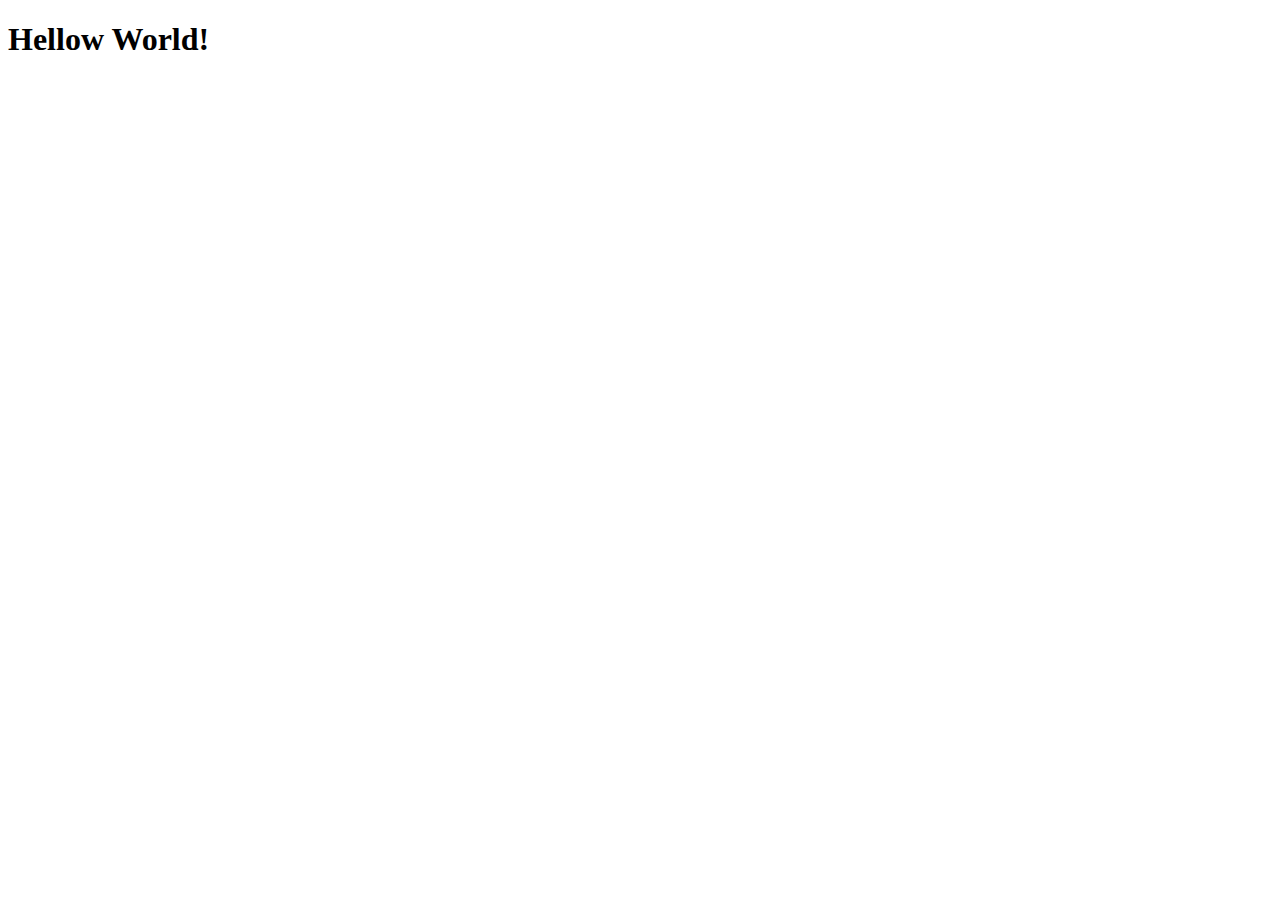
==== index.html @ 7f78e3ce "Realocação de arquivos" ====
<!DOCTYPE html>
<html lang="pt-br">
<head>
    <meta charset="UTF-8">
    <meta name="viewport" content="width=device-width, initial-scale=1.0">
    <title>Projeto Redes Sociais</title>
    <link rel="shortcut icon" href="favicon.ico" type="image/x-icon">
</head>
<body>
    <h1>Hellow World!</h1>
</body>
</html>
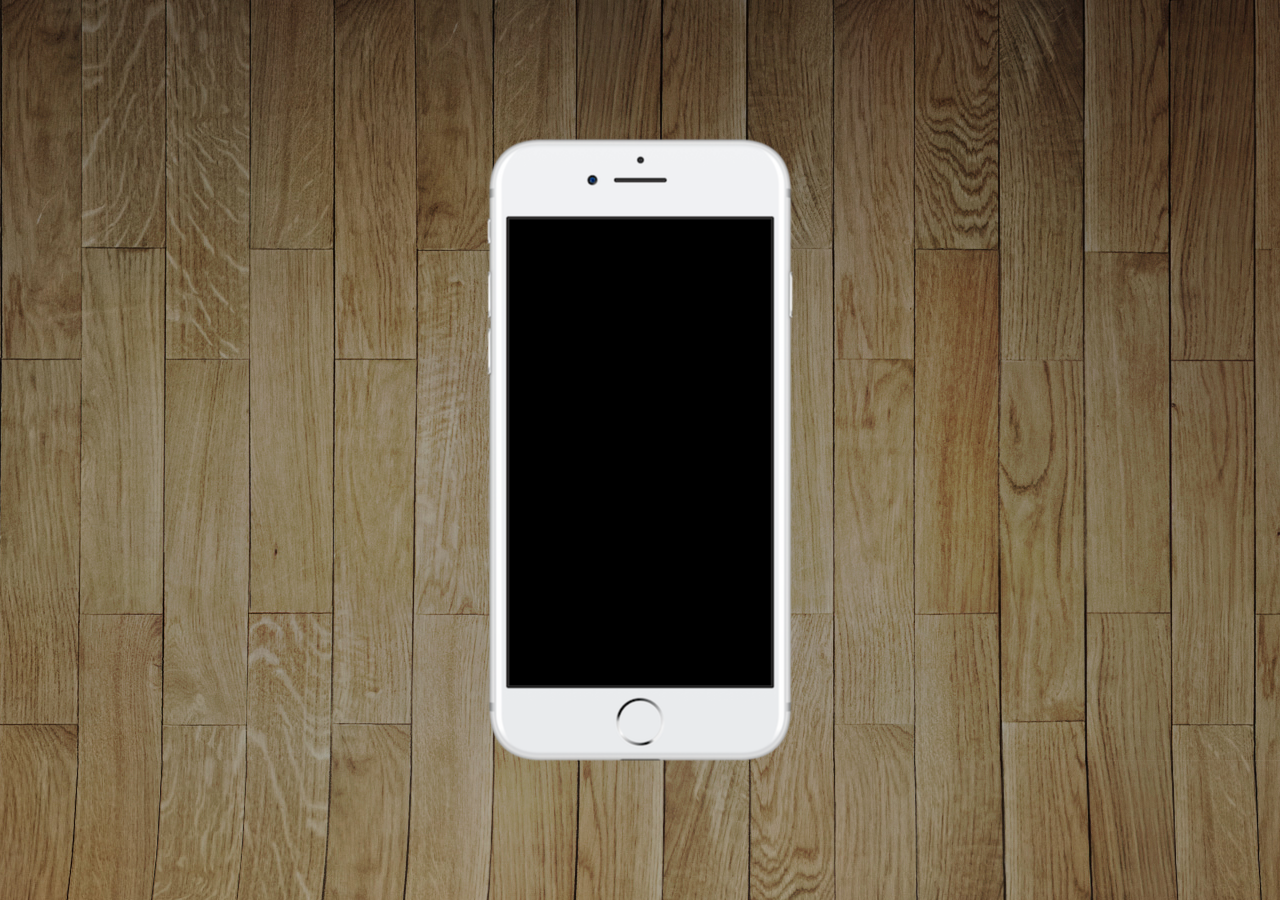
==== commit 66a19b88: "atualização" ====
--- a/index.html
+++ b/index.html
@@ -5,8 +5,16 @@
     <meta name="viewport" content="width=device-width, initial-scale=1.0">
     <title>Projeto Redes Sociais</title>
     <link rel="shortcut icon" href="favicon.ico" type="image/x-icon">
+    <link rel="stylesheet" href="estilos/style.css">
 </head>
 <body>
-    <h1>Hellow World!</h1>
+    <main>
+        <section id="telefone">
+
+        </section>
+        <section id="redes-sociais">
+
+        </section>
+    </main>
 </body>
 </html>--- a/estilos/style.css
+++ b/estilos/style.css
@@ -0,0 +1,33 @@
+@charset "UTF-8";
+
+* {
+    margin: 0px;
+    padding: 0px;
+    font-family: Arial, Helvetica, sans-serif;
+}
+
+html, body {
+    height: 100vh;
+    width: 100vw;
+    background-color: black;
+}
+
+body {
+    background: url('../imagens/fundo-madeira.jpg') no-repeat top center;
+}
+
+main {
+    position: relative;
+    height: 100vh;
+}
+
+section#telefone {
+    position: absolute;
+    top: 50%;
+    left: 50%;
+    transform: translate(-50%, -50%);
+
+    height: 627px;
+    width: 311px;
+    background: url(../imagens/frame-iphone.png) no-repeat;
+}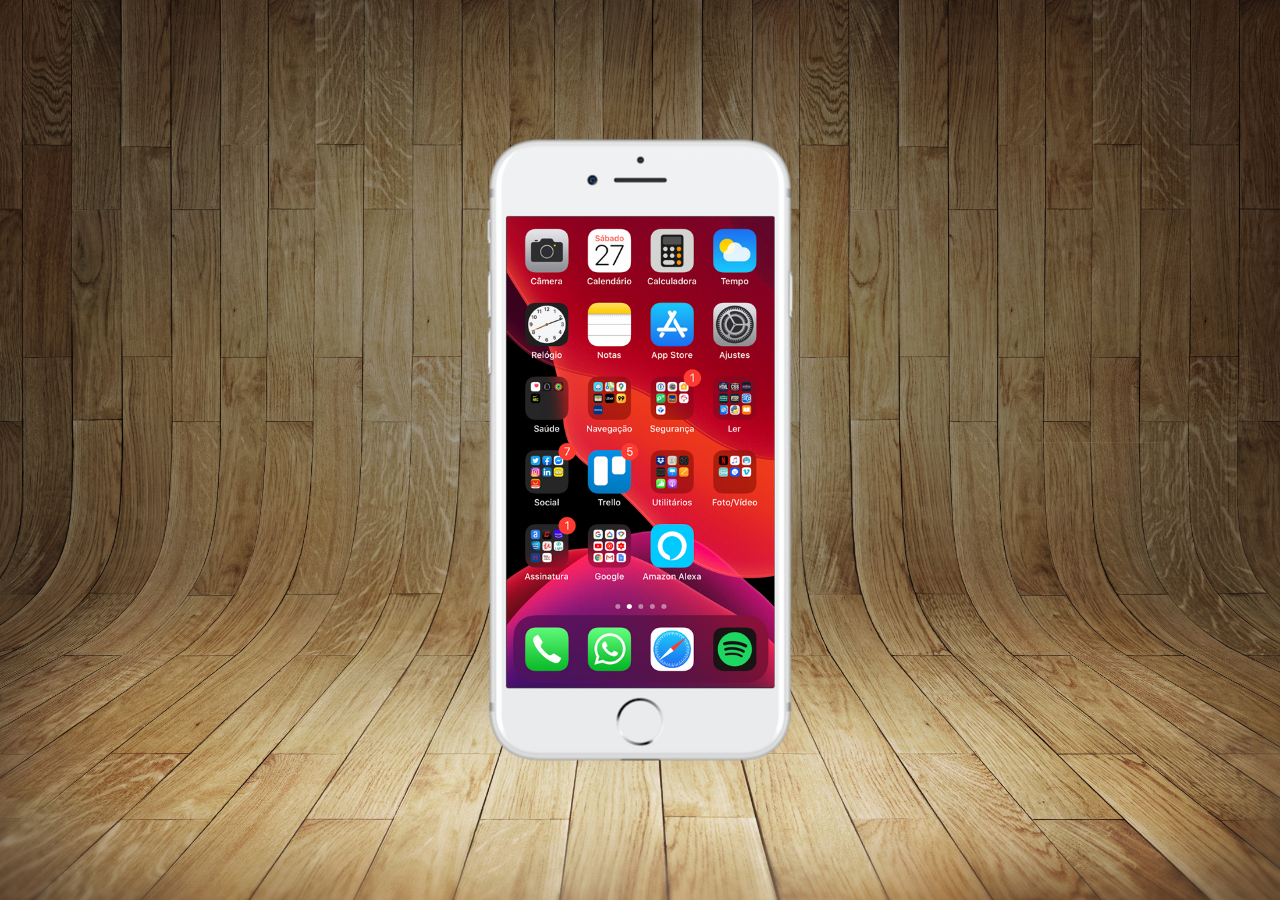
==== commit 2dd1d297: "Criei a tela Home" ====
--- a/index.html
+++ b/index.html
@@ -10,7 +10,7 @@
 <body>
     <main>
         <section id="telefone">
-
+            <iframe src="home.html" name="tela" id="tela" frameborder="0"></iframe>
         </section>
         <section id="redes-sociais">
 
--- a/estilos/style.css
+++ b/estilos/style.css
@@ -14,6 +14,8 @@
 
 body {
     background: url('../imagens/fundo-madeira.jpg') no-repeat top center;
+    background-size: cover;
+    background-attachment: fixed;
 }
 
 main {
@@ -30,4 +32,12 @@
     height: 627px;
     width: 311px;
     background: url(../imagens/frame-iphone.png) no-repeat;
+}
+
+iframe#tela {
+    position: relative;
+    top: 80px;
+    left: 22px;
+    width: 268px;
+    height: 471px;
 }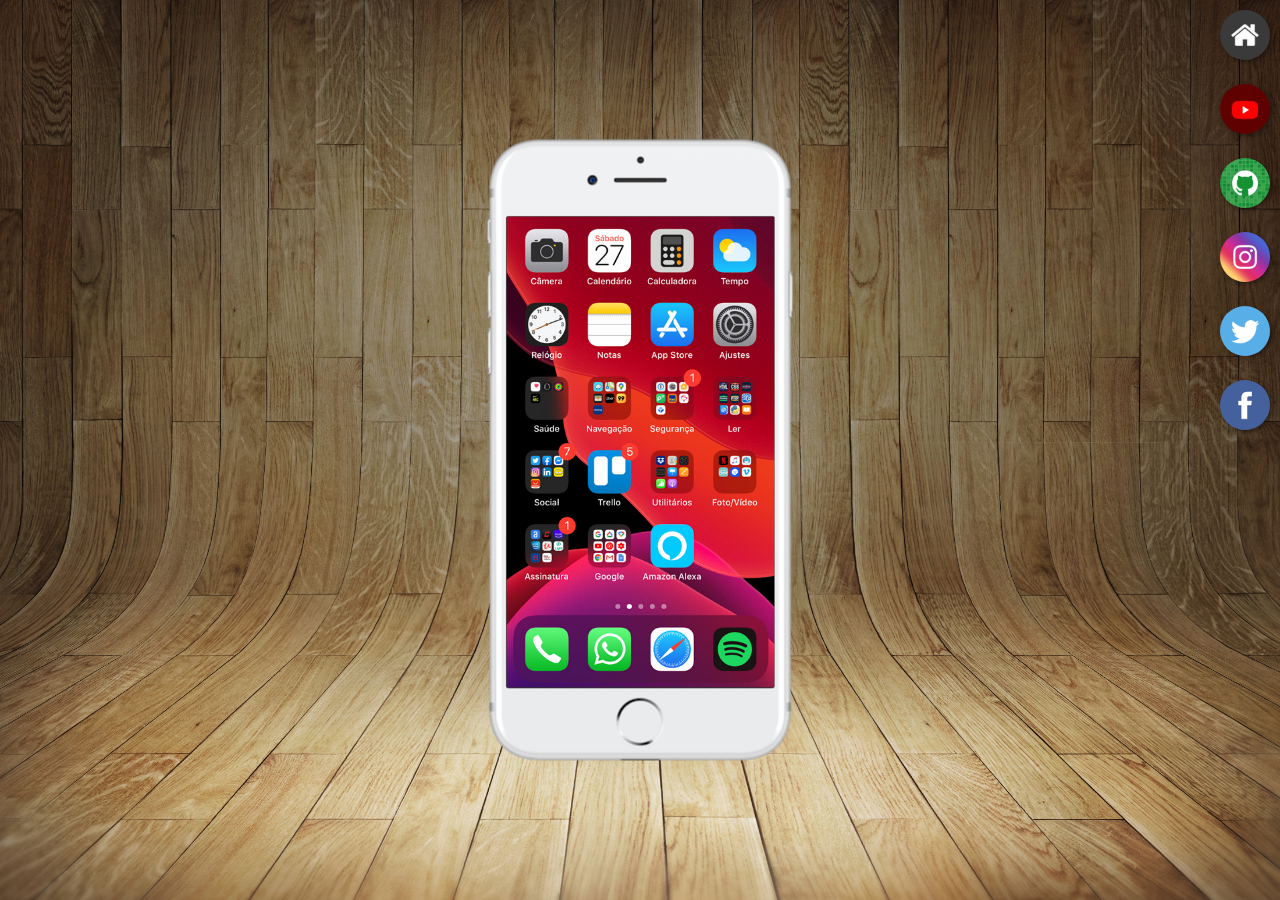
==== commit fc9a871b: "Update styles" ====
--- a/index.html
+++ b/index.html
@@ -10,10 +10,17 @@
 <body>
     <main>
         <section id="telefone">
-            <iframe src="home.html" name="tela" id="tela" frameborder="0"></iframe>
+            <iframe src="home.html" name="tela" id="tela" frameborder="0">
+                Seu navegador não é compatível com isso.
+            </iframe>
         </section>
         <section id="redes-sociais">
-
+            <a href="#" target="tela"><img src="imagens/logo-home.jpg" alt="Home"></a><br>
+            <a href="#" target="tela"><img src="imagens/logo-youtube.jpg" alt="Youtube"></a><br>
+            <a href="#" target="tela"><img src="imagens/logo-github.jpg" alt="GitHub"></a><br>
+            <a href="#" target="tela"><img src="imagens/logo-instagram.jpg" alt="Instagram"></a><br>
+            <a href="#" target="tela"><img src="imagens/logo-twitter.jpg" alt="Twitter"></a><br>
+            <a href="#" target="tela"><img src="imagens/logo-facebook.jpg" alt="Facebook"></a>
         </section>
     </main>
 </body>
--- a/estilos/style.css
+++ b/estilos/style.css
@@ -40,4 +40,23 @@
     left: 22px;
     width: 268px;
     height: 471px;
+}
+
+section#redes-sociais {
+    text-align: right;
+}
+
+section#redes-sociais img {
+    width: 50px;
+    margin: 10px;
+    border-radius: 50%;
+    box-shadow: 2px 2px 5px rgba(0, 0, 0, 0.400);
+    box-sizing: border-box;
+}
+
+section#redes-sociais img:hover {
+    border: 2px solid rgba(255, 255, 255, 0.637);
+    transform: translate(-3px, -3px);
+    box-shadow: 5px 5px 10px rgba(0, 0, 0, 0.400);
+    transition: transform 0.3s, border 0.1s;
 }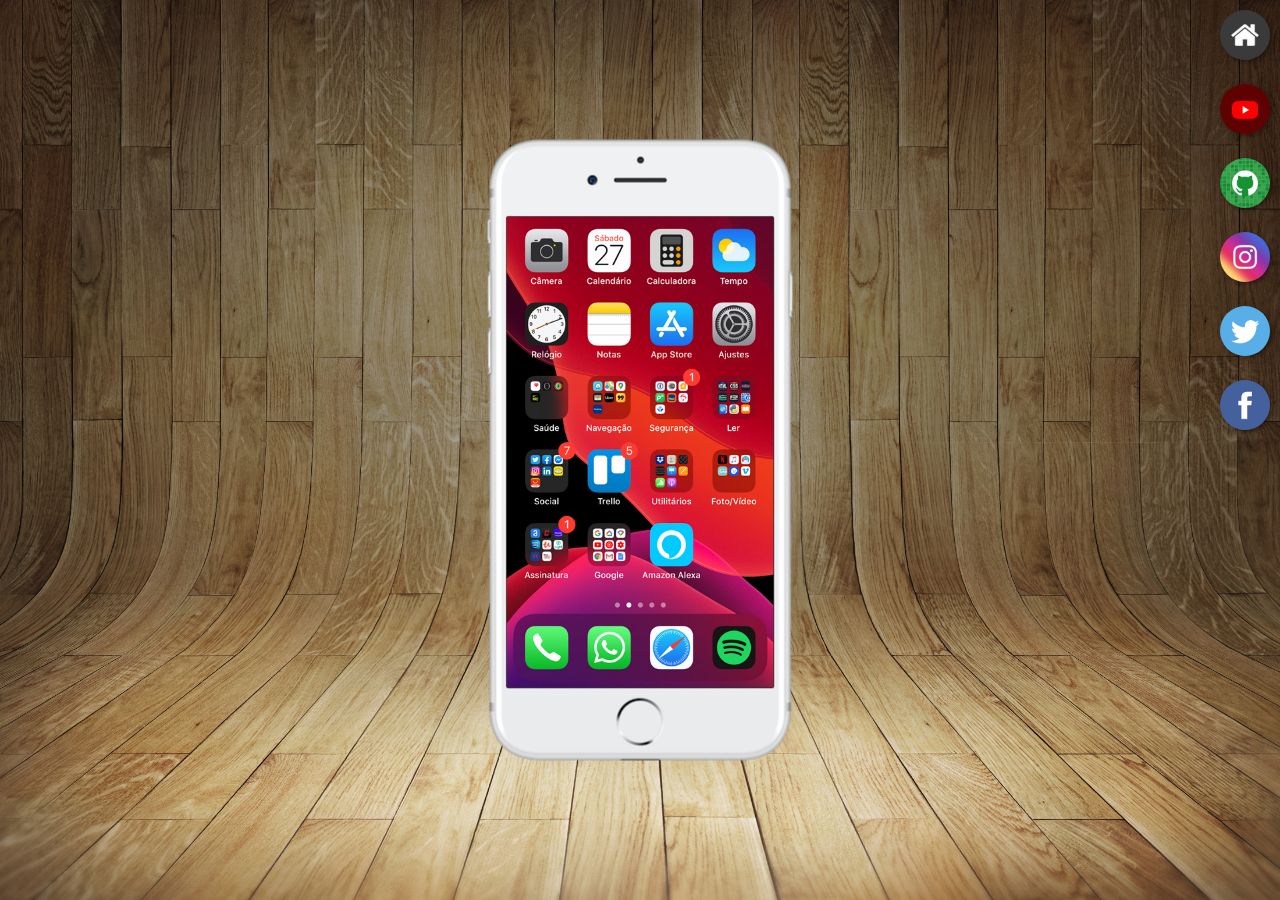
==== commit 984d7505: "Projeto concluido" ====
--- a/index.html
+++ b/index.html
@@ -15,12 +15,12 @@
             </iframe>
         </section>
         <section id="redes-sociais">
-            <a href="#" target="tela"><img src="imagens/logo-home.jpg" alt="Home"></a><br>
-            <a href="#" target="tela"><img src="imagens/logo-youtube.jpg" alt="Youtube"></a><br>
-            <a href="#" target="tela"><img src="imagens/logo-github.jpg" alt="GitHub"></a><br>
-            <a href="#" target="tela"><img src="imagens/logo-instagram.jpg" alt="Instagram"></a><br>
-            <a href="#" target="tela"><img src="imagens/logo-twitter.jpg" alt="Twitter"></a><br>
-            <a href="#" target="tela"><img src="imagens/logo-facebook.jpg" alt="Facebook"></a>
+            <a href="home.html" target="tela"><img src="imagens/logo-home.jpg" alt="Home"></a><br>
+            <a href="youtube.html" target="tela"><img src="imagens/logo-youtube.jpg" alt="Youtube"></a><br>
+            <a href="github.html" target="tela"><img src="imagens/logo-github.jpg" alt="GitHub"></a><br>
+            <a href="instagram.html" target="tela"><img src="imagens/logo-instagram.jpg" alt="Instagram"></a><br>
+            <a href="twitter.html" target="tela"><img src="imagens/logo-twitter.jpg" alt="Twitter"></a><br>
+            <a href="facebook.html" target="tela"><img src="imagens/logo-facebook.jpg" alt="Facebook"></a>
         </section>
     </main>
 </body>
--- a/estilos/style.css
+++ b/estilos/style.css
@@ -38,7 +38,7 @@
     position: relative;
     top: 80px;
     left: 22px;
-    width: 268px;
+    width: 267px;
     height: 471px;
 }
 
